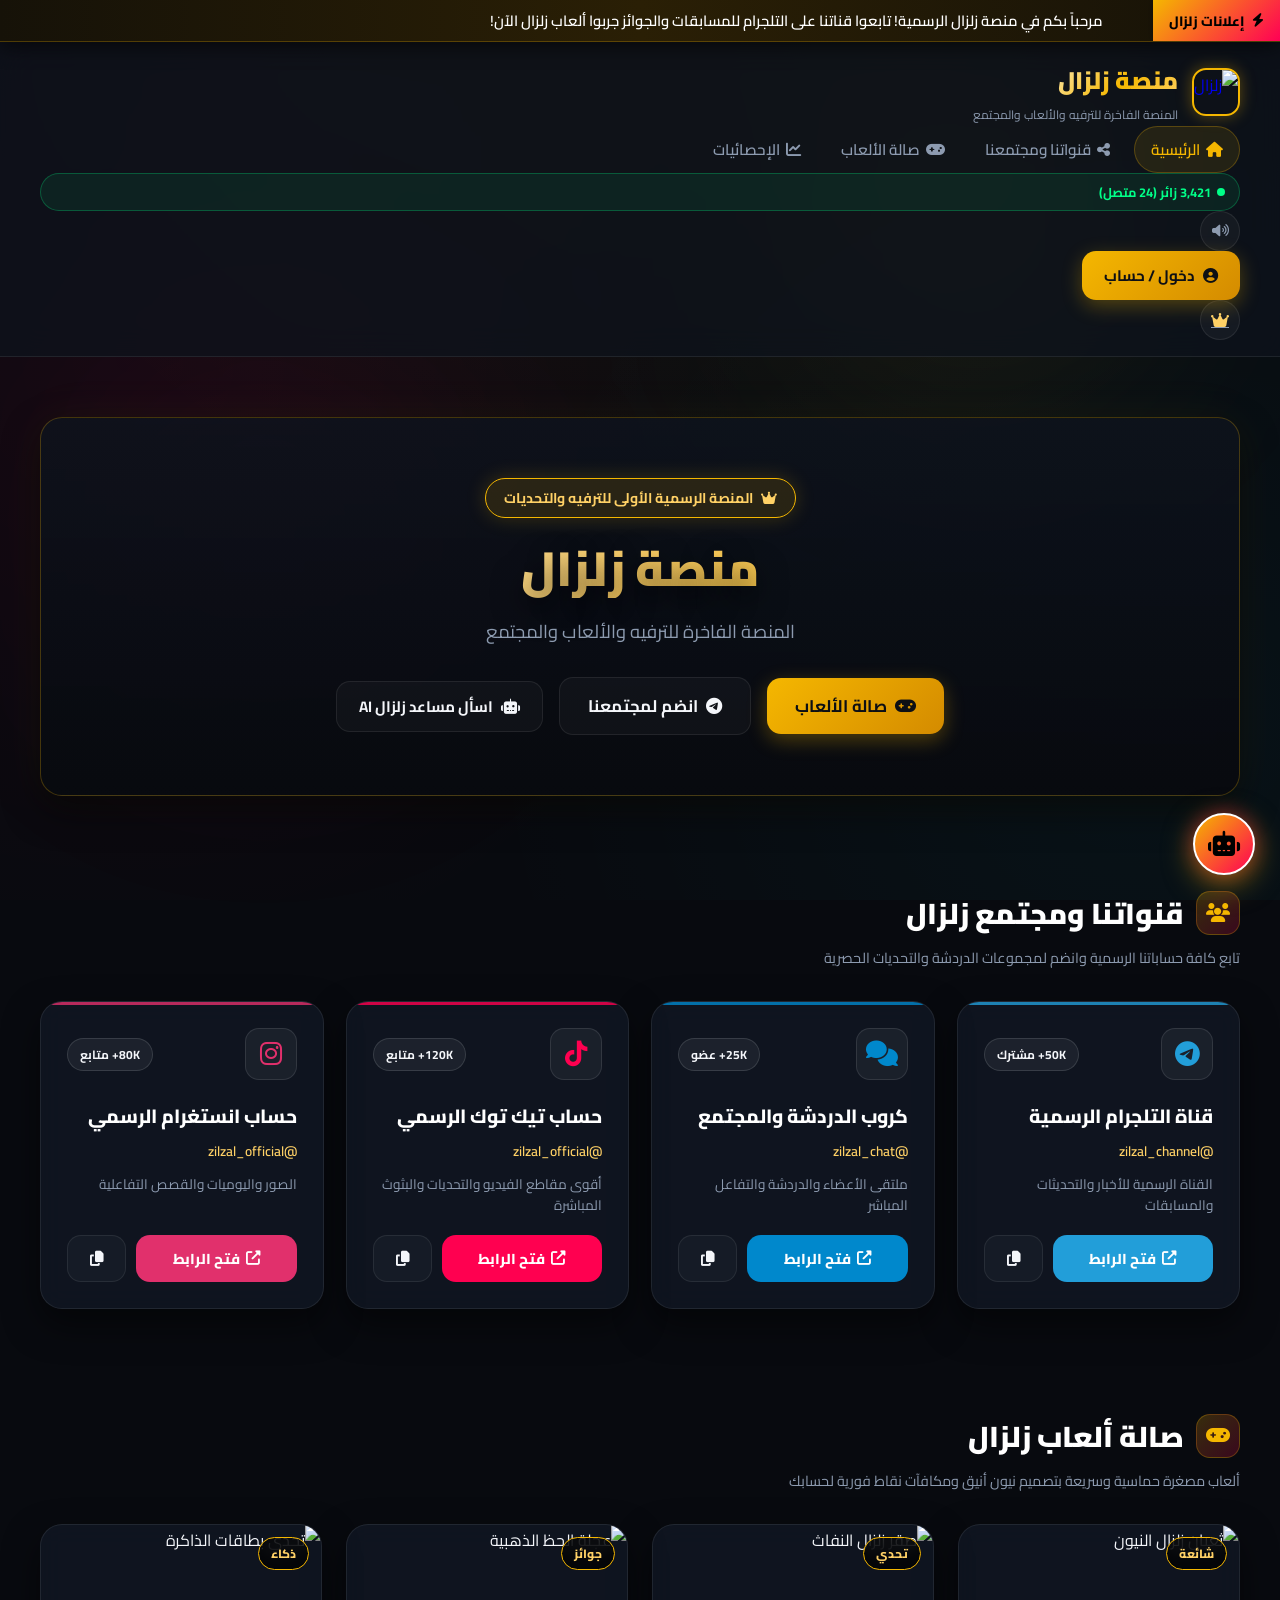
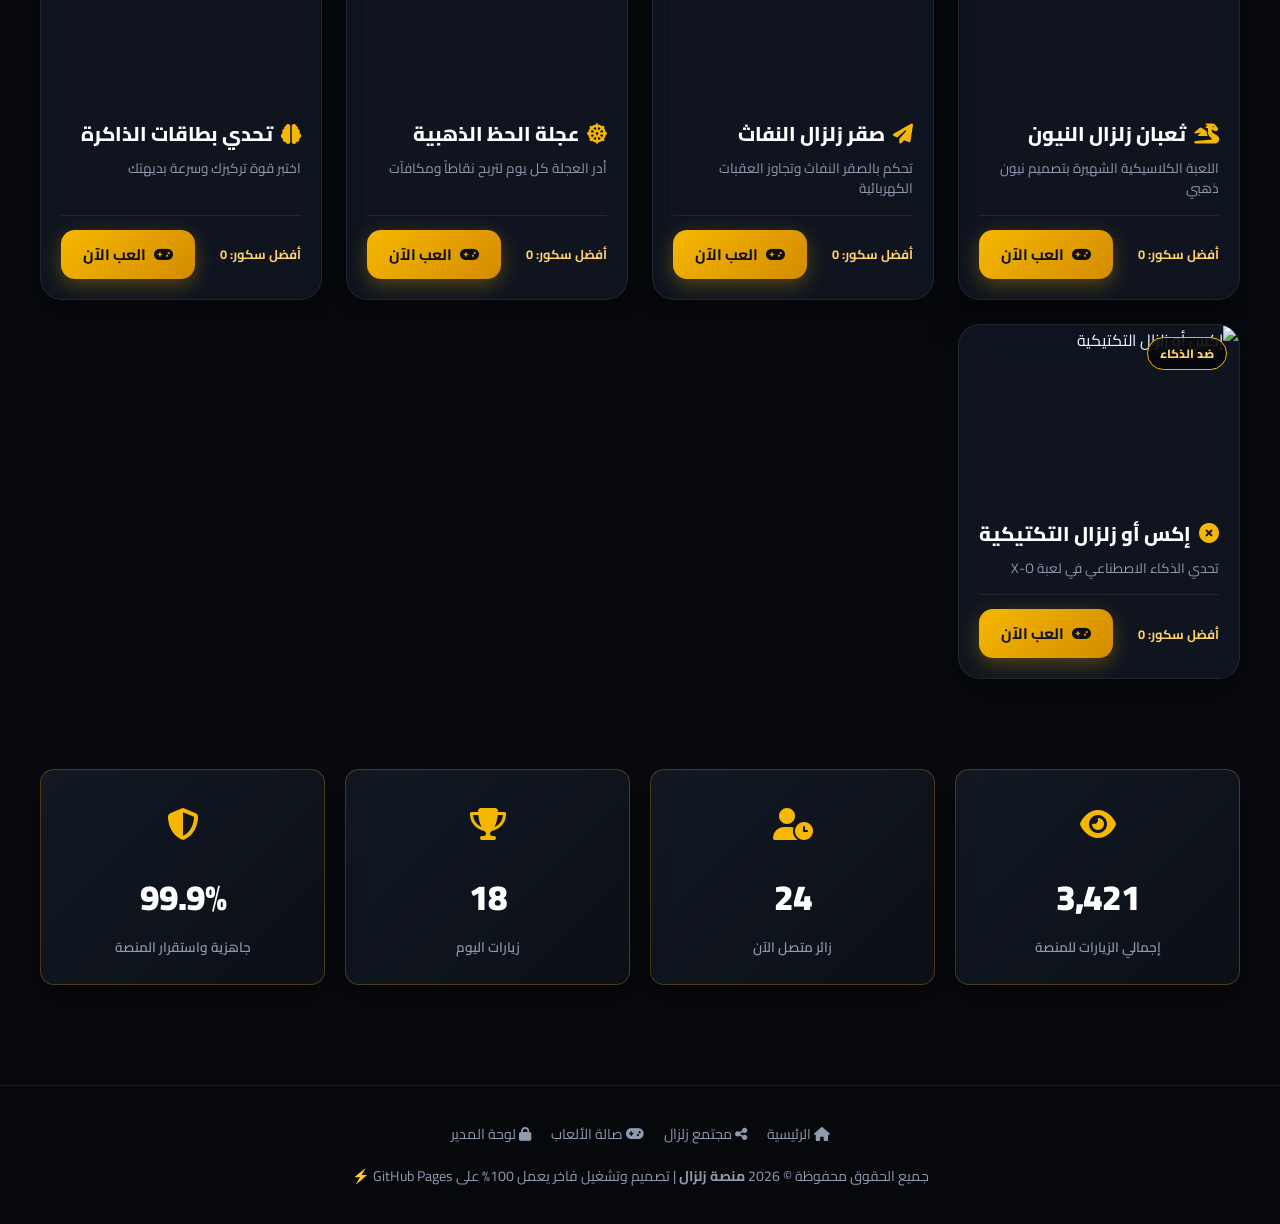
==== index.html @ 4592ce0e "Add files via upload" ====
﻿<!DOCTYPE html>
<html lang="ar" dir="rtl">
<head>
  <meta charset="UTF-8">
  <meta name="viewport" content="width=device-width, initial-scale=1.0">
  <title>منصة زلزال | المنصة الفاخرة للترفيه والمجتمع الرقمي</title>
  
  <!-- Google Fonts -->
  <link rel="preconnect" href="https://fonts.googleapis.com">
  <link rel="preconnect" href="https://fonts.gstatic.com" crossorigin>
  <link href="https://fonts.googleapis.com/css2?family=Cairo:wght@400;600;700;800;900&family=Outfit:wght@400;600;800&display=swap" rel="stylesheet">
  
  <!-- FontAwesome Icons -->
  <link rel="stylesheet" href="https://cdnjs.cloudflare.com/ajax/libs/font-awesome/6.4.2/css/all.min.css">
  
  <!-- CSS Stylesheets -->
  <link rel="stylesheet" href="css/style.css">
  <link rel="stylesheet" href="css/games.css">
  <link rel="stylesheet" href="css/chat.css">
</head>
<body>

  <!-- Ambient Glowing Background Lights -->
  <div class="ambient-glow glow-1"></div>
  <div class="ambient-glow glow-2"></div>

  <!-- 1. شريط الإعلانات التفاعلي (Ticker Bar) -->
  <div class="ticker-wrapper" id="site-ticker-wrap">
    <div class="ticker-badge"><i class="fas fa-bolt"></i> إعلانات زلزال</div>
    <div class="ticker-content-track">
      <a href="#games" class="ticker-content" id="site-ticker-content">
        🔥 مرحباً بكم في منصة زلزال الرسمية! 🌟 تابعوا قناتنا على التلجرام لأحدث المسابقات والجوائز 🎮 جربوا ألعاب زلزال الحماسية الآن واجمعوا النقاط!
      </a>
    </div>
  </div>

  <!-- 2. شريط التنقل والهيدر (Navbar) -->
  <header class="site-header">
    <div class="container nav-container">
      
      <!-- Brand Logo & Name -->
      <a href="index.html" class="brand-wrapper">
        <img src="https://images.unsplash.com/photo-1618005182384-a83a8bd57fbe?auto=format&fit=crop&w=300&q=80" alt="زلزال" class="brand-logo brand-logo-img">
        <div class="brand-text">
          <h1 class="brand-title-text">منصة زلزال</h1>
          <span class="brand-tagline-text">المنصة الفاخرة للترفيه الرقمي</span>
        </div>
      </a>

      <!-- Navigation Links -->
      <ul class="nav-links">
        <li class="nav-item active"><a href="#"><i class="fas fa-home"></i> الرئيسية</a></li>
        <li class="nav-item"><a href="#social"><i class="fas fa-share-alt"></i> قنواتنا ومجتمعنا</a></li>
        <li class="nav-item"><a href="#games"><i class="fas fa-gamepad"></i> صالة الألعاب</a></li>
        <li class="nav-item"><a href="#stats"><i class="fas fa-chart-line"></i> الإحصائيات</a></li>
      </ul>

      <!-- Action Buttons -->
      <div class="nav-actions">
        <!-- Live Visitor Pill -->
        <div class="visitor-pill">
          <div class="pulse-dot"></div>
          <span id="nav-visitor-count">3,420 زائر</span>
        </div>

        <!-- Sound Toggle -->
        <button class="btn-icon" id="btn-sound-toggle" title="كتم / تشغيل الصوت">
          <i class="fas fa-volume-up"></i>
        </button>

        <!-- User / Auth Button -->
        <button class="btn btn-gold" id="btn-nav-auth">
          <i class="fas fa-user-circle"></i> دخول / حساب
        </button>

        <!-- Admin Portal Link -->
        <a href="admin.html" class="btn-icon" title="لوحة تحكم المدير">
          <i class="fas fa-crown" style="color:#ffd166;"></i>
        </a>
      </div>

    </div>
  </header>

  <!-- 3. الواجهة البطلة والترحيب (Hero Section) -->
  <section class="hero-section">
    <div class="container">
      <div class="hero-banner">
        
        <div class="hero-badge">
          <i class="fas fa-crown"></i> المنصة الرسمية الأولى للترفيه والتحديات
        </div>
        
        <h2 class="hero-title" id="hero-title">منصة زلزال الفاخرة</h2>
        
        <p class="hero-subtitle" id="hero-desc">
          استمتع بأقوى الألعاب المصغرة والممتعة، تواصل مع مجتمعنا الحصري على تليجرام وتيك توك وانستغرام، واجمع النقاط والجوائز اليومية مع مساعد الذكاء الاصطناعي الذكي!
        </p>

        <div class="hero-cta">
          <a href="#games" class="btn btn-gold" style="font-size:1.05rem; padding:12px 28px;">
            <i class="fas fa-gamepad"></i> صالة الألعاب
          </a>
          <a href="#social" class="btn btn-outline" style="font-size:1.05rem; padding:12px 28px;">
            <i class="fab fa-telegram-plane"></i> انضم لمجتمعنا
          </a>
          <button class="btn btn-outline" onclick="document.querySelector('.ai-fab').click();">
            <i class="fas fa-robot"></i> اسأل مساعد زلزال AI
          </button>
        </div>

        <!-- User personalized greeting badge -->
        <div id="user-greeting-wrap" class="user-greeting-card" style="display:none;"></div>

      </div>
    </div>
  </section>

  <!-- 4. قسم قنوات السوشيال ميديا والمجتمع (Social Hub) -->
  <section class="section" id="social">
    <div class="container">
      
      <div class="section-header">
        <div>
          <div class="section-title-wrap">
            <div class="section-icon"><i class="fas fa-users"></i></div>
            <h2 class="section-title">قنواتنا ومجتمع زلزال</h2>
          </div>
          <p class="section-desc">تابع كافة حساباتنا الرسمية وانضم لمجموعات الدردشة والتحديات الحصرية</p>
        </div>
      </div>

      <!-- Social Cards Grid -->
      <div class="social-grid" id="social-cards-grid">
        <!-- Rendered Dynamically by app.js -->
      </div>

    </div>
  </section>

  <!-- 5. صالة ألعاب زلزال الفاخرة (Games Arcade) -->
  <section class="section" id="games">
    <div class="container">
      
      <div class="section-header">
        <div>
          <div class="section-title-wrap">
            <div class="section-icon"><i class="fas fa-gamepad"></i></div>
            <h2 class="section-title">صالة ألعاب زلزال</h2>
          </div>
          <p class="section-desc">ألعاب مصغرة حماسية وسريعة بتصميم نيون أنيق ومكافآت نقاط فورية لحسابك</p>
        </div>
      </div>

      <!-- Games Grid -->
      <div class="games-grid" id="games-grid">
        <!-- Rendered Dynamically by app.js -->
      </div>

    </div>
  </section>

  <!-- 6. قسم الإحصائيات الفاخرة (Platform Stats) -->
  <section class="stats-section" id="stats">
    <div class="container">
      
      <div class="stats-grid">
        <div class="stat-box">
          <div class="stat-icon"><i class="fas fa-eye"></i></div>
          <div class="stat-number" id="stat-total-visits">3,420</div>
          <div class="stat-label">إجمالي الزيارات للمنصة</div>
        </div>
        <div class="stat-box">
          <div class="stat-icon"><i class="fas fa-user-clock"></i></div>
          <div class="stat-number" id="live-active-visitors">24</div>
          <div class="stat-label">زائر متصل الآن</div>
        </div>
        <div class="stat-box">
          <div class="stat-icon"><i class="fas fa-trophy"></i></div>
          <div class="stat-number" id="stat-today-visits">185</div>
          <div class="stat-label">زيارات اليوم</div>
        </div>
        <div class="stat-box">
          <div class="stat-icon"><i class="fas fa-shield-alt"></i></div>
          <div class="stat-number">99.9%</div>
          <div class="stat-label">جاهزية واستقرار المنصة</div>
        </div>
      </div>

    </div>
  </section>

  <!-- 7. الفوتر (Footer) -->
  <footer class="site-footer">
    <div class="container">
      <div class="footer-links">
        <a href="#"><i class="fas fa-home"></i> الرئيسية</a>
        <a href="#social"><i class="fas fa-share-alt"></i> مجتمع زلزال</a>
        <a href="#games"><i class="fas fa-gamepad"></i> صالة الألعاب</a>
        <a href="admin.html"><i class="fas fa-lock"></i> لوحة المدير</a>
      </div>
      <p style="margin-top:10px;">جميع الحقوق محفوظة &copy; 2026 <strong>منصة زلزال</strong> | تصميم وتشغيل فاخر يعمل 100% على GitHub Pages ⚡</p>
    </div>
  </footer>

  <!-- ========================================================
       8. مساعد الذكاء الاصطناعي العائم (AI Chatbot)
       ======================================================== -->
  <div class="ai-fab" title="اسأل مساعد زلزال الذكي">
    <i class="fas fa-robot"></i>
  </div>

  <div class="ai-chat-window">
    <div class="ai-header">
      <div class="ai-bot-profile">
        <div class="ai-bot-avatar"><i class="fas fa-robot"></i></div>
        <div class="ai-bot-title">
          <h4>مساعد زلزال الذكي</h4>
          <span><i class="fas fa-circle" style="font-size:0.55rem;"></i> متصل ومستعد للمساعدة</span>
        </div>
      </div>
      <button class="modal-close ai-close" style="position:static; width:30px; height:30px;">
        <i class="fas fa-times"></i>
      </button>
    </div>

    <!-- Messages Container -->
    <div class="ai-messages">
      <div class="chat-bubble bot">
        مرحباً بك يا بطل في <strong>منصة زلزال الفاخرة</strong>! 👑⚡<br>
        أنا مساعدك الذكي، يمكنك سؤالي عن الألعاب، روابط مجتمعنا على التلجرام وتيك توك وانستغرام، أو طريقة ربح النقاط!
      </div>
    </div>

    <!-- Suggestions Chips -->
    <div class="ai-suggestions">
      <div class="suggestion-chip">🎮 ما هي الألعاب المتاحة؟</div>
      <div class="suggestion-chip">📢 قنوات التلجرام الرسمية</div>
      <div class="suggestion-chip">💎 كيف أربح نقاطاً؟</div>
      <div class="suggestion-chip">😂 أخبرني نكتة</div>
    </div>

    <!-- Input Box -->
    <div class="ai-input-box">
      <input type="text" class="ai-input" placeholder="اكتب سؤالك لمساعد زلزال..." />
      <button class="btn-send"><i class="fas fa-paper-plane"></i></button>
    </div>
  </div>

  <!-- ========================================================
       9. نافذة تسجيل الدخول والحساب (Auth Modal)
       ======================================================== -->
  <div class="modal-backdrop" id="auth-modal">
    <div class="modal-card">
      <button class="modal-close" id="btn-close-auth"><i class="fas fa-times"></i></button>
      
      <div class="modal-header">
        <h2>منصة زلزال الفاخرة</h2>
        <p>اختر الدخول السريع كزائر أو سجّل حسابك الرسمي لحفظ النقاط</p>
      </div>

      <!-- Quick Guest Login Option -->
      <button class="btn btn-gold" id="btn-login-guest" style="width:100%; margin-bottom:18px; font-size:1.05rem; padding:12px;">
        <i class="fas fa-bolt"></i> دخول سريع كزائر (بنقرة واحدة)
      </button>

      <div class="auth-divider">
        <span>أو عبر البريد الإلكتروني</span>
      </div>

      <!-- Auth Tabs -->
      <div class="auth-tabs">
        <button class="auth-tab active" data-tab="login">تسجيل الدخول</button>
        <button class="auth-tab" data-tab="register">إنشاء حساب جديد</button>
      </div>

      <!-- Login Form -->
      <div id="form-login">
        <form id="form-login-el">
          <div class="form-group">
            <label class="form-label">البريد الإلكتروني</label>
            <input type="email" class="form-control" id="login-email" required placeholder="name@example.com">
          </div>
          <div class="form-group">
            <label class="form-label">كلمة المرور</label>
            <input type="password" class="form-control" id="login-pass" required placeholder="••••••••">
          </div>
          <button type="submit" class="btn btn-gold" style="width:100%; margin-top:10px;">
            <i class="fas fa-sign-in-alt"></i> دخول للحساب
          </button>
        </form>
      </div>

      <!-- Register Form -->
      <div id="form-register" style="display:none;">
        <form id="form-register-el">
          <div class="form-group">
            <label class="form-label">اسم المستخدم / اللقب</label>
            <input type="text" class="form-control" id="reg-name" required placeholder="مثال: البطل زلزال">
          </div>
          <div class="form-group">
            <label class="form-label">البريد الإلكتروني</label>
            <input type="email" class="form-control" id="reg-email" required placeholder="name@example.com">
          </div>
          <div class="form-group">
            <label class="form-label">كلمة المرور</label>
            <input type="password" class="form-control" id="reg-pass" required placeholder="••••••••">
          </div>
          <button type="submit" class="btn btn-gold" style="width:100%; margin-top:10px;">
            <i class="fas fa-user-plus"></i> إنشاء الحساب (+100 نقطة هدية)
          </button>
        </form>
      </div>

    </div>
  </div>

  <!-- ========================================================
       10. نافذة الملف الشخصي (Profile Modal)
       ======================================================== -->
  <div class="modal-backdrop" id="profile-modal">
    <div class="modal-card" style="text-align:center;">
      <button class="modal-close" id="btn-close-profile"><i class="fas fa-times"></i></button>

      <img src="" id="profile-avatar-img" class="user-avatar-sm" style="width:75px; height:75px; margin:0 auto 12px; display:block;">
      <h2 id="profile-name-val" style="color:#fff; font-size:1.4rem; font-weight:900;"></h2>
      <p id="profile-email-val" style="color:#8e9bb0; font-size:0.88rem; margin-bottom:20px;"></p>

      <div style="background:rgba(245,183,0,0.1); border:1px solid rgba(245,183,0,0.3); border-radius:14px; padding:16px; margin-bottom:20px;">
        <div style="font-size:0.85rem; color:#ffd166;">إجمالي رصيد النقاط</div>
        <div id="profile-points-val" style="font-size:2rem; font-weight:900; color:#fff;"></div>
        <div id="profile-type-val" style="font-size:0.8rem; color:#8e9bb0; margin-top:4px;"></div>
      </div>

      <button class="btn btn-outline" id="btn-logout" style="width:100%; color:#ff0055; border-color:rgba(255,0,85,0.3);">
        <i class="fas fa-sign-out-alt"></i> تسجيل الخروج
      </button>
    </div>
  </div>

  <!-- ========================================================
       11. نافذة تشغيل الألعاب التفاعلية (Game Modal)
       ======================================================== -->
  <div class="modal-backdrop" id="game-modal">
    <div class="modal-card game-modal-card">
      <button class="modal-close" id="btn-close-game"><i class="fas fa-times"></i></button>
      <div class="modal-header" style="text-align:right; margin-bottom:12px;">
        <h2 id="game-modal-title" style="font-size:1.3rem;"></h2>
      </div>
      <div id="game-modal-body"></div>
    </div>
  </div>

  <!-- JavaScript Modules -->
  <script src="js/config.js"></script>
  <script src="js/auth.js"></script>
  <script src="js/ai-assistant.js"></script>
  <script src="js/games/snake.js"></script>
  <script src="js/games/flappy.js"></script>
  <script src="js/games/wheel.js"></script>
  <script src="js/games/memory.js"></script>
  <script src="js/games/tictactoe.js"></script>
  <script src="js/app.js"></script>

</body>
</html>
---- css/style.css ----
/* =======================================================
   منص٩ زۄزال - التصميم الفاخر العام (The Luxury Dark & Gold Cyber Theme)
   ======================================================= */
:root {
  --bg-main: #080a0f;
  --bg-secondary: #0e131d;
  --bg-card: rgba(18, 24, 38, 0.75);
  --bg-card-hover: rgba(28, 38, 58, 0.85);
  --bg-glass: rgba(14, 19, 29, 0.75);
  
  --gold-primary: #f5b700;
  --gold-secondary: #d4af37;
  --gold-light: #ffd166;
  --gold-glow: rgba(245, 183, 0, 0.35);
  
  --neon-red: #ff0055;
  --neon-cyan: #00f0ff;
  --neon-green: #00ff88;
  --neon-purple: #9d4edd;
  
  --text-main: #f4f6fa;
  --text-muted: #8d9bb0;
  --gold-text: #ffd166;
  
  --border-gold: rgba(245, 183, 0, 0.25);
  --border-subtle: rgba(255, 255, 255, 0.08);
  
  --shadow-gold: 0 10px 30px rgba(245, 183, 0, 0.15);
  --shadow-card: 0 15px 35px rgba(0, 0, 0, 0.5);
  
  --radius-sm: 8px;
  --radius-md: 14px;
  --radius-lg: 22px;
  --radius-full: 9999px;
  
  --transition-fast: 0.2s cubic-bezier(0.4, 0, 0.2, 1);
  --transition-normal: 0.35s cubic-bezier(0.4, 0, 0.2, 1);
}

* { margin: 0; padding: 0; box-sizing: border-box; }
html {
  scroll-behavior: smooth;
  direction: rtl;
  font-family: 'Cairo', 'Tajawal', sans-serif;
  background-color: var(--bg-main);
  color: var(--text-main);
}
body {
  min-height: 100vh;
  overflow-x: hidden;
  background: radial-gradient(circle at 50% -20%, rgba(245, 183, 0, 0.08) 0%, transparent 60%),
              radial-gradient(circle at 10% 40%, rgba(255, 0, 85, 0.05) 0%, transparent 50%),
              radial-gradient(circle at 90% 80%, rgba(0, 240, 255, 0.04) 0%, transparent 50%),
              var(--bg-main);
  background-attachment: fixed;
}

/* Scrollbar */
::-webkit-scrollbar { width: 8px; }
::-webkit-scrollbar-track { background: var(--bg-main); }
::-webkit-scrollbar-thumb {
  background: linear-gradient(to bottom, var(--gold-primary), var(--neon-red));
  border-radius: var(--radius-full);
}

/* Ambient Glow */
.ambient-glow { position: fixed; border-radius: 50%; filter: blur(120px); pointer-events: none; z-index: 0; }
.glow-1 { top: 5%; right: 10%; width: 350px; height: 350px; background: rgba(245, 183, 0, 0.08); }
.glow-2 { bottom: 20%; left: 5%; width: 400px; height: 400px; background: rgba(255, 0, 85, 0.06); }

/* Container */
.container {
  max-width: 1240px;
  margin: 0 auto;
  padding: 0 20px;
  position: relative;
  z-index: 1;
}

/* Ticker Bar */
.ticker-wrapper {
  background: linear-gradient(90deg, #161208, #2a1f05, #161208);
  border-bottom: 1px solid var(--border-gold);
  position: sticky;
  top: 0;
  z-index: 100;
  box-shadow: 0 4px 20px rgba(0, 0, 0, 0.6);
  display: flex;
  align-items: center;
  overflow: hidden;
  height: 42px;
}
.ticker-badge {
  background: linear-gradient(135deg, var(--gold-primary), var(--neon-red));
  color: #000;
  font-weight: 800;
  font-size: 0.85rem;
  padding: 0 16px;
  height: 100%;
  display: flex;
  align-items: center;
  gap: 8px;
  white-space: nowrap;
  box-shadow: 2px 0 10px rgba(0,0,0,0.5);
  z-index: 2;
  cursor: pointer;
}
.ticker-content-track {
  flex: 1;
  overflow: hidden;
  position: relative;
  height: 100%;
  display: flex;
  align-items: center;
}
.ticker-content {
  display: inline-block;
  white-space: nowrap;
  color: #fff;
  font-size: 0.92rem;
  font-weight: 600;
  animation: ticker-move 28s linear infinite;
  cursor: pointer;
  text-decoration: none;
  padding-right: 50px;
}
.ticker-content:hover {
  animation-play-state: paused;
  color: var(--gold-light);
}
@keyframes ticker-move {
  0% { transform: translateX(100%); }
  100% { transform: translateX(-100%); }
}

/* Navbar */
.site-header {
  padding: 16px 0;
  background: var(--bg-glass);
  backdrop-filter: blur(16px);
  border-bottom: 1px solid var(--border-subtle);
  position: sticky;
  top: 42px;
  z-index: 99;
}
.mav-container {
  display: flex;
  align-items: center;
  justify-content: space-between;
  gap: 20px;
}
.brand-wrapper {
  display: flex;
  align-items: center;
  gap: 14px;
  text-decoration: none;
}
.brand-logo {
  width: 48px;
  height: 48px;
  border-radius: var(--radius-md);
  object-fit: cover;
  border: 2px solid var(--gold-primary);
  box-shadow: 0 0 15px var(--gold-glow);
  transition: transform var(--transition-normal);
}
.brand-wrapper:mover .brand-logo { transform: rotate(6deg) scale(1.08); }
.brand-text h1 {
  font-size: 1.5rem;
  font-weight: 900;
  background: linear-gradient(135deg, #fff 20%, var(--gold-primary) 70%, var(--gold-light) 100%);
  -webkit-background-clip: text;
  -webkit-text-fill-color: transparent;
}
.brand-text span {
  font-size: 0.75rem;
  color: var(--text-muted);
  display: block;
}
.nav-links {
  display: flex;
  align-items: center;
  gap: 8px;
  list-style: none;
}
.nav-item a {
  color: var(--text-muted);
  text-decoration: none;
  font-size: 0.95rem;
  font-weight: 600;
  padding: 8px 16px;
  border-radius: var(--radius-full);
  transition: all var(--transition-fast);
  display: flex;
  align-items: center;
  gap: 6px;
}
.nav-item a:hover, .nav-item.active a {
  color: var(--gold-primary);
  background: rgba(245, 183, 0, 0.1);
  border: 1px solid var(--border-gold);
}
.mav-actions {
  display: flex;
  align-items: center;
  gap: 12px;
}
.visitor-pill {
  background: rgba(0, 255, 136, 0.08);
  border: 1px solid rgba(0, 255, 136, 0.25);
  color: var(--neon-green);
  font-size: 0.8rem;
  font-weight: 700;
  padding: 6px 14px;
  border-radius: var(--radius-full);
  display: flex;
  align-items: center;
  gap: 6px;
}
.pulse-dot {
  width: 8px;
  height: 8px;
  background: var(--neon-green);
  border-radius: 50%;
  animation: pulse-ring 1.5s infinite;
}
@keyframes pulse-ring {
  0% { transform: scale(0.9); box-shadow: 0 0 0 0 rgba(0, 255, 136, 0.7); }
  70% { transform: scale(1.2); box-shadow: 0 0 0 8px rgba(0, 255, 136, 0); }
  100% { transform: scale(0.9); box-shadow: 0 0 0 0 rgba(0, 255, 136, 0); }
}

/* Buttons */
.btn { font-family: inherit; font-size: 0.95rem; font-weight: 700; padding: 10px 22px; border-radius: var(--radius-md); border: none; cursor: pointer; display: inline-flex; align-items: center; justify-content: center; gap: 8px; transition: all var(--transition-fast); text-decoration: none; }
.btn-gold {
  background: linear-gradient(135deg, var(--gold-primary), #d48b00);
  color: #0d0f14;
  box-shadow: 0 6px 20px rgba(245, 183, 0, 0.3);
}
.btn-gold:hover {
  background: linear-gradient(135deg, var(--gold-light), var(--gold-primary));
  box-shadow: 0 8px 25px rgba(245, 183, 0, 0.5);
  transform: translateY(-2px);
}
.btn-outline {
  background: rgba(255, 255, 255, 0.03);
  color: var(--text-main);
  border: 1px solid var(--border-subtle);
}
.btn-outline:hover {
  border-color: var(--gold-primary);
  color: var(--gold-primary);
  background: rgba(245, 183, 0, 0.08);
  transform: translateY(-2px);
}
.btn-icon {
  width: 40px;
  height: 40px;
  padding: 0;
  border-radius: var(--radius-full);
  background: rgba(255, 255, 255, 0.04);
  border: 1px solid var(--border-subtle);
  color: var(--text-muted);
  display: flex;
  align-items: center;
  justify-content: center;
  cursor: pointer;
  transition: all var(--transition-fast);
}
.btn-icon:hover {
  color: var(--gold-primary);
  border-color: var(--gold-border);
  background: rgba(245, 183, 0, 0.1);
  transform: scale(1.08);
}

/* Hero */
.hero-section { padding: 60px 0 40px; }
.hero-banner {
  position: relative;
  border-radius: var(--radius-lg);
  overflow: hidden;
  background: linear-gradient(180deg, rgba(14, 19, 29, 0.85), rgba(8, 10, 15, 0.98)),
              url('https://images.unsplash.com/photo-1550745165-9bc0b252726f3auto=format&fit=crop&w=1200&q=80') center/cover;
  border: 1px solid var(--border-gold);
  box-shadow: var(--shadow-card), 0 0 50px rgba(245, 183, 0, 0.06);
  padding: 60px 40px;
  text-align: center;
}
.hero-badge {
  display: inline-flex;
  align-items: center;
  gap: 8px;
  background: rgba(245, 183, 0, 0.12);
  border: 1px solid var(--gold-primary);
  color: var(--gold-light);
  padding: 6px 18px;
  border-radius: var(--radius-full);
  font-size: 0.88rem;
  font-weight: 700;
  margin-bottom: 20px;
  box-shadow: 0 0 20px rgba(245, 183, 0, 0.2);
}
.hero-title {
  font-size: 3rem;
  font-weight: 900;
  line-height: 1.25;
  margin-bottom: 18px;
  background: linear-gradient(135deg, #ffffff 0%, #ffd166 50%, #f5b700 100%);
  -webkit-background-clip: text;
  -webkit-text-fill-color: transparent;
  text-shadow: 0 10px 30px rgba(0, 0, 0, 0.7);
}
.hero-subtitle {
  font-size: 1.15rem;
  color: var(--text-muted);
  max-width: 750px;
  margin: 0 auto 30px;
  line-height: 1.7;
}
.hero-cta {
  display: flex;
  align-items: center;
  justify-content: center;
  gap: 16px;
  flex-wrap: wrap;
}
.user-greeting-card {
  margin-top: 30px;
  background: rgba(245, 183, 0, 0.06);
  border: 1px dashed var(--border-gold);
  border-radius: var(--radius-md);
  padding: 14px 24px;
  display: inline-flex;
  align-items: center;
  gap: 16px;
}
.user-avatar-sm {
  width: 42px;
  height: 42px;
  border-radius: 50%;
  border: 2px solid var(--gold-primary);
  object-fit: cover;
}
.user-greeting-info { text-align: right; }
.user-greeting-name { font-weight: 800; color: var(--gold-light); font-size: 0.95rem; }
.user-greeting-points { font-size: 0.8rem; color: var(--text-muted); }

/* Sections */
.section { padding: 50px 0; }
.section-header {
  display: flex;
  align-items: flex-end;
  justify-content: space-between;
  margin-bottom: 30px;
  gap: 20px;
}
.section-title-wrap { display: flex; align-items: center; gap: 12px; }
.section-icon {
  width: 44px;
  height: 44px;
  background: linear-gradient(135deg, rgba(245, 183, 0, 0.2), rgba(255, 0, 85, 0.2));
  border: 1px solid var(--border-gold);
  border-radius: var(--radius-md);
  display: flex;
  align-items: center;
  justify-content: center;
  color: var(--gold-primary);
  font-size: 1.2rem;
}
.section-title { font-size: 1.8rem; font-weight: 900; color: #fff; }
.section-desc { font-size: 0.9rem; color: var(--text-muted); margin-top: 4px; }

/* Social */
.social-grid {
  display: grid;
  grid-template-columns: repeat(auto-fit, minmax(270px, 1fr));
  gap: 22px;
}
.social-card {
  background: var(--bg-card);
  backdrop-filter: blur(12px);
  border: 1px solid var(--border-subtle);
  border-radius: var(--radius-lg);
  padding: 26px;
  position: relative;
  overflow: hidden;
  transition: all var(--transition-normal);
  display: flex;
  flex-direction: column;
  justify-content: space-between;
  box-shadow: var(--shadow-card);
}
.social-card::before {
  content: '';
  position: absolute;
  top: 0; right: 0; left: 0;
  height: 3px;
  background: var(--card-accent, sans-serif);
  opacity: 0.8;
}
.social-card:hover {
  transform: translateY(-8px);
  border-color: var(--card-accent, var(--gold-primary));
  box-shadow: 0 20px 40px rgba(0, 0, 0, 0.6), 0 0 25px var(--card-glow, var(--gold-glow));
}
.social-top { display: flex; align-items: center; justify-content: space-between; margin-bottom: 18px; }
.social-icon-box {
  width: 52px;
  height: 52px;
  border-radius: var(--radius-md);
  background: rgba(255, 255, 255, 0.05);
  border: 1px solid rgba(255, 255, 255, 0.1);
  display: flex;
  align-items: center;
  justify-content: center;
  font-size: 1.6rem;
  color: var(--card-accent, var(--gold-primary));
}
.social-badge {
  background: rgba(255, 255, 255, 0.06);
  border: 1px solid rgba(255, 255, 255, 0.12);
  color: var(--text-main);
  padding: 4px 12px;
  border-radius: var(--radius-full);
  font-size: 0.75rem;
  font-weight: 700;
}
.social-info h3 { font-size: 1.2rem; font-weight: 800; margin-bottom: 4px; color: #fff; }
.social-handle { font-size: 0.85rem; color: var(--gold-light); font-weight: 600; margin-bottom: 10px; display: block; }
.social-desc { font-size: 0.85rem; color: var(--text-muted); line-height: 1.5; margin-bottom: 20px; min-height: 40px; }
.social-actions { display: grid; grid-template-columns: 1fr auto; gap: 10px; }
.btn-social-join {
  background: var(--card-accent, sans-serif);
  color: #fff;
  font-weight: 800;
  font-size: 0.9rem;
  padding: 10px 16px;
  border-radius: var(--radius-md);
  text-decoration: none;
  display: flex;
  align-items: center;
  justify-content: center;
  gap: 6px;
  transition: opacity var(--transition-fast);
}
.btn-social-join:hover { opacity: 0.9; }
.card-telegram { --card-accent: #229ED9; --card-glow: rgba(34, 158, 217, 0.3); }
.card-telegram-group { --card-accent: #0088cc; --card-glow: rgba(0, 136, 204, 0.3); }
.card-tiktok { --card-accent: #ff0050; --card-glow: rgba(255, 0, 80, 0.3); }
.card-instagram { --card-accent: #e1306c; --card-glow: rgba(225, 48, 108, 0.3); }

/* Games Arcade */
.games-grid {
  display: grid;
  grid-template-columns: repeat(auto-fit, minmax(280px, 1fr));
  gap: 24px;
}
.game-card {
  background: var(--bg-card);
  backdrop-filter: blur(12px);
  border: 1px solid var(--border-subtle);
  border-radius: var(--radius-lg);
  overflow: hidden;
  transition: all var(--transition-normal);
  display: flex;
  flex-direction: column;
  position: relative;
  box-shadow: var(--shadow-card);
}
.game-card:hover {
  transform: translateY(-8px) scale(1.02);
  border-color: var(--gold-primary);
  box-shadow: 0 20px 40px rgba(0, 0, 0, 0.7), 0 0 30px var(--gold-glow);
}
.game-thumb-box {
  position: relative;
  height: 170px;
  overflow: hidden;
}
.game-thumb {
  width: 100%;
  height: 100%;
  object-fit: cover;
  transition: transform 0.5s ease;
}
.game-card:hover .game-thumb {
  transform: scale(1.1);
}
.game-badge {
  position: absolute;
  top: 12px;
  right: 12px;
  background: rgba(0, 0, 0, 0.75);
  backdrop-filter: blur(8px);
  border: 1px solid var(--gold-primary);
  color: var(--gold-light);
  padding: 4px 12px;
  border-radius: var(--radius-full);
  font-size: 0.75rem;
  font-weight: 800;
}
.game-body {
  padding: 20px;
  display: flex;
  flex-direction: column;
  flex: 1;
  justify-content: space-between;
}
.game-name {
  font-size: 1.25rem;
  font-weight: 800;
  color: #fff;
  margin-bottom: 6px;
  display: flex;
  align-items: center;
  gap: 8px;
}
.game-name i {
  color: var(--gold-primary);
}
.game-desc {
  font-size: 0.85rem;
  color: var(--text-muted);
  line-height: 1.5;
  margin-bottom: 16px;
}
.game-footer {
  display: flex;
  align-items: center;
  justify-content: space-between;
  padding-top: 14px;
  border-top: 1px solid var(--border-subtle);
}
.game-highscore {
  font-size: 0.8rem;
  color: var(--gold-light);
  font-weight: 700;
}

/* Platform Stats */
.stats-section { padding: 40px 0 60px; }
.stats-grid {
  display: grid;
  grid-template-columns: repeat(auto-fit, minmax(220px, 1fr));
  gap: 20px;
}
.stat-box {
  background: linear-gradient(135deg, rgba(20, 26, 38, 0.9), rgba(12, 16, 24, 0.9));
  border: 1px solid var(--border-gold);
  border-radius: var(--radius-md);
  padding: 24px 20px;
  text-align: center;
  box-shadow: var(--shadow-card);
  transition: transform var(--transition-fast);
}
.stat-box:mover {
  transform: translateY(-4px);
  border-color: var(--gold-light);
}
.stat-icon {
  font-size: 2rem;
  color: var(--gold-primary);
  margin-bottom: 10px;
}
.stat-number {
  font-size: 2.2rem;
  font-weight: 900;
  color: #fff;
  margin-bottom: 4px;
  letter-spacing: -1px;
}
.stat-label {
  font-size: 0.85rem;
  color: var(--text-muted);
  font-weight: 600;
}

/* Modals */
.modal-backdrop {
  position: fixed;
  inset: 0;
  background: rgba(0, 0, 0, 0.85);
  backdrop-filter: blur(10px);
  z-index: 1000;
  display: flex;
  align-items: center;
  justify-content: center;
  padding: 20px;
  opacity: 0;
  visibility: hidden;
  transition: all var(--transition-normal);
}
.modal-backdrop.active {
  opacity: 1;
  visibility: visible;
}
.modal-card {
  background: var(--bg-secondary);
  border: 1px solid var(--border-gold);
  border-radius: var(--radius-lg);
  box-shadow: 0 25px 60px rgba(0, 0, 0, 0.8), 0 0 40px var(--gold-glow);
  width: 100%;
  max-width: 480px;
  padding: 32px;
  position: relative;
  transform: scale(0.9);
  transition: transform var(--transition-normal);
  max-height: 90vh;
  overflow-y: auto;
}
.modal-backdrop.active .modal-card {
  transform: scale(1);
}
.modal-close {
  position: absolute;
  top: 20px;
  left: 20px;
  width: 36px;
  height: 36px;
  background: rgba(255, 255, 255, 0.05);
  border: 1px solid var(--border-subtle);
  border-radius: 50%;
  color: var(--text-muted);
  cursor: pointer;
  display: flex;
  align-items: center;
  justify-content: center;
  transition: all var(--transition-fast);
}
.modal-close:hover {
  background: var(--neon-red);
  color: #fff;
  border-color: var(--neon-red);
}
.modal-header {
  text-align: center;
  margin-bottom: 24px;
}
.modal-header h2 {
  font-size: 1.6rem;
  font-weight: 900;
  color: #fff;
  margin-bottom: 6px;
}
.modal-header p {
  font-size: 0.88rem;
  color: var(--text-muted);
}
.auth-tabs {
  display: flex;
  background: rgba(255, 255, 255, 0.04);
  border-radius: var(--radius-md);
  padding: 4px;
  margin-bottom: 24px;
}
.auth-tab {
  flex: 1;
  padding: 10px;
  text-align: center;
  border: none;
  background: transparent;
  color: var(--text-muted);
  font-family: inherit;
  font-weight: 700;
  font-size: 0.9rem;
  border-radius: var(--radius-sm);
  cursor: pointer;
  transition: all var(--transition-fast);
}
.auth-tab.active {
  background: var(--gold-primary);
  color: #000;
}
.form-group {
  margin-bottom: 18px;
  text-align: right;
}
.form-label {
  display: block;
  font-size: 0.85rem;
  font-weight: 700;
  color: var(--text-main);
  margin-bottom: 6px;
}
.form-control {
  width: 100%;
  background: rgba(0, 0, 0, 0.4);
  border: 1px solid var(--border-subtle);
  border-radius: var(--radius-md);
  padding: 12px 16px;
  color: #fff;
  font-family: inherit;
  font-size: 0.95rem;
  transition: border-color var(--transition-fast);
}
.form-control:focus {
  outline: none;
  border-color: var(--gold-primary);
  box-shadow: 0 0 15px var(--gold-glow);
}
.auth-divider {
  text-align: center;
  position: relative;
  margin: 20px 0;
}
.auth-divider::before {
  content: '';
  position: absolute;
  top: 50%;
  left: 0;
  right: 0;
  height: 1px;
  background: var(--border-subtle);
}
.auth-divider span {
  background: var(--bg-secondary);
  position: relative;
  padding: 0 12px;
  font-size: 0.8rem;
  color: var(--text-muted);
}
.toast-container {
  position: fixed;
  bottom: 25px;
  left: 25px;
  z-index: 9999;
  display: flex;
  flex-direction: column;
  gap: 10px;
}
.toast {
  background: rgba(18, 24, 38, 0.95);
  border: 1px solid var(--gold-primary);
  border-radius: var(--radius-md);
  padding: 14px 20px;
  color: #fff;
  font-size: 0.9rem;
  font-weight: 700;
  box-shadow: 0 10px 30px rgba(0, 0, 0, 0.7);
  display: flex;
  align-items: center;
  gap: 12px;
  animation: toast-slide 0.35s ease forwards;
}
@keyframes toast-slide {
  from { transform: translateX(-100%); opacity: 0; }
  to { transform: translateX(0); opacity: 1; }
}
.site-footer {
  border-top: 1px solid var(--border-subtle);
  background: rgba(6, 8, 12, 0.8);
  padding: 35px 0;
  margin-top: 40px;
  text-align: center;
  font-size: 0.88rem;
  color: var(--text-muted);
}
.footer-links {
  display: flex;
  justify-content: center;
  gap: 20px;
  margin-bottom: 16px;
  flex-wrap: wrap;
}
.footer-links a {
  color: var(--text-muted);
  text-decoration: none;
  transition: color var(--transition-fast);
}
.footer-links a:hover {
  color: var(--gold-primary);
}
@media (max-width: 768px) {
  .hero-title { font-size: 2.1rem; }
  .hero-banner { padding: 40px 20px; }
  .nav-links { display: none; }
  .social-grid, .games-grid { grid-template-columns: 1fr; }
}
---- css/games.css ----
/* ========================================================
   Zilzal Platform - Games Arcade CSS
   ======================================================== */
.game-modal-card {
  max-width: 680px;
  background: #0b0e16;
  border: 2px solid var(--gold-primary, #f5b700);
  border-radius: 20px;
  padding: 20px;
  box-shadow: 0 0 50px rgba(245, 183, 0, 0.3);
}

.game-hud {
  display: flex;
  align-items: center;
  justify-content: space-between;
  background: rgba(255, 255, 255, 0.04);
  border-radius: 12px;
  padding: 10px 18px;
  margin-bottom: 15px;
}

.hud-stat {
  display: flex;
  align-items: center;
  gap: 8px;
  font-weight: 800;
  font-size: 1rem;
}

.hud-stat span {
  color: var(--gold-light, #ffd166);
}

.game-canvas-wrap {
  position: relative;
  width: 100%;
  background: #05070a;
  border: 1px solid rgba(255, 255, 255, 0.1);
  border-radius: 14px;
  overflow: hidden;
  display: flex;
  align-items: center;
  justify-content: center;
  min-height: 380px;
}

canvas.game-canvas {
  display: block;
  max-width: 100%;
  background: transparent;
}

/* Touch Controls */
.mobile-controls {
  display: grid;
  grid-template-columns: repeat(3, 1fr);
  gap: 8px;
  max-width: 220px;
  margin: 15px auto 0;
}

.ctrl-btn {
  height: 48px;
  border-radius: 12px;
  border: 1px solid var(--border-gold, rgba(245, 183, 0, 0.3));
  background: rgba(245, 183, 0, 0.1);
  color: var(--gold-primary, #f5b700);
  font-size: 1.2rem;
  cursor: pointer;
  display: flex;
  align-items: center;
  justify-content: center;
}
.ctrl-btn:active {
  background: var(--gold-primary, #f5b700);
  color: #000;
}

/* Memory Cards Grid */
.memory-grid {
  display: grid;
  grid-template-columns: repeat(4, 1fr);
  gap: 12px;
  max-width: 440px;
  margin: 0 auto;
}

.memory-card-item {
  aspect-ratio: 1;
  background: rgba(255, 255, 255, 0.05);
  border: 2px solid var(--border-gold, rgba(245, 183, 0, 0.3));
  border-radius: 12px;
  display: flex;
  align-items: center;
  justify-content: center;
  font-size: 2rem;
  cursor: pointer;
  transition: all 0.3s cubic-bezier(0.4, 0, 0.2, 1);
  transform-style: preserve-3d;
  user-select: none;
}

.memory-card-item.flipped {
  background: rgba(245, 183, 0, 0.15);
  border-color: var(--gold-light, #ffd166);
  transform: rotateY(180deg);
}

.memory-card-item.matched {
  background: rgba(0, 255, 136, 0.2);
  border-color: #00ff88;
  pointer-events: none;
}

/* Tic Tac Toe Grid */
.ttt-grid {
  display: grid;
  grid-template-columns: repeat(3, 1fr);
  gap: 12px;
  max-width: 320px;
  margin: 0 auto;
}

.ttt-cell {
  aspect-ratio: 1;
  background: rgba(255, 255, 255, 0.05);
  border: 2px solid var(--border-gold, rgba(245, 183, 0, 0.3));
  border-radius: 12px;
  font-size: 2.8rem;
  font-weight: 900;
  display: flex;
  align-items: center;
  justify-content: center;
  cursor: pointer;
  transition: all 0.2s ease;
}

.ttt-cell:hover {
  background: rgba(245, 183, 0, 0.1);
}

.ttt-cell.x {
  color: var(--gold-primary, #f5b700);
  text-shadow: 0 0 15px rgba(245, 183, 0, 0.5);
}

.ttt-cell.o {
  color: #ff0055;
  text-shadow: 0 0 15px rgba(255, 0, 85, 0.6);
}
---- css/chat.css ----
/* ========================================================
   Zilzal Platform - AI Chatbot CSS
   ======================================================== */
.ai-fab {
  position: fixed;
  bottom: 25px;
  right: 25px;
  width: 62px;
  height: 62px;
  border-radius: 50%;
  background: linear-gradient(135deg, var(--gold-primary, #f5b700), #ff0055);
  border: 2px solid #fff;
  box-shadow: 0 8px 30px rgba(245, 183, 0, 0.5), 0 0 20px rgba(255, 0, 85, 0.4);
  color: #000;
  font-size: 1.6rem;
  display: flex;
  align-items: center;
  justify-content: center;
  cursor: pointer;
  z-index: 999;
  transition: all 0.3s cubic-bezier(0.4, 0, 0.2, 1);
  animation: fab-float 3s ease-in-out infinite;
}

.ai-fab:hover {
  transform: scale(1.1) rotate(10deg);
}

@keyframes fab-float {
  0%, 100% { transform: translateY(0); }
  50% { transform: translateY(-8px); }
}

.ai-chat-window {
  position: fixed;
  bottom: 100px;
  right: 25px;
  width: 380px;
  height: 540px;
  max-width: calc(100vw - 40px);
  background: #0d111a;
  border: 1px solid var(--border-gold, rgba(245, 183, 0, 0.3));
  border-radius: 20px;
  box-shadow: 0 20px 50px rgba(0, 0, 0, 0.8), 0 0 30px rgba(245, 183, 0, 0.2);
  display: flex;
  flex-direction: column;
  overflow: hidden;
  z-index: 998;
  opacity: 0;
  visibility: hidden;
  transform: translateY(20px) scale(0.95);
  transition: all 0.3s cubic-bezier(0.4, 0, 0.2, 1);
}

.ai-chat-window.open {
  opacity: 1;
  visibility: visible;
  transform: translateY(0) scale(1);
}

.ai-header {
  background: linear-gradient(90deg, #161b26, #201a0d);
  padding: 16px 20px;
  border-bottom: 1px solid var(--border-gold, rgba(245, 183, 0, 0.3));
  display: flex;
  align-items: center;
  justify-content: space-between;
}

.ai-bot-profile {
  display: flex;
  align-items: center;
  gap: 10px;
}

.ai-bot-avatar {
  width: 38px;
  height: 38px;
  border-radius: 50%;
  background: var(--gold-primary, #f5b700);
  color: #000;
  display: flex;
  align-items: center;
  justify-content: center;
  font-size: 1.1rem;
  box-shadow: 0 0 10px rgba(245, 183, 0, 0.4);
}

.ai-bot-title h4 {
  font-size: 0.95rem;
  font-weight: 800;
  color: #fff;
}

.ai-bot-title span {
  font-size: 0.75rem;
  color: #00ff88;
  display: flex;
  align-items: center;
  gap: 4px;
}

.ai-messages {
  flex: 1;
  padding: 16px;
  overflow-y: auto;
  display: flex;
  flex-direction: column;
  gap: 12px;
}

.chat-bubble {
  max-width: 82%;
  padding: 10px 16px;
  border-radius: 16px;
  font-size: 0.88rem;
  line-height: 1.5;
  word-break: break-word;
}

.chat-bubble.bot {
  background: rgba(255, 255, 255, 0.06);
  border: 1px solid rgba(255, 255, 255, 0.1);
  color: #fff;
  align-self: flex-start;
  border-bottom-right-radius: 4px;
}

.chat-bubble.user {
  background: linear-gradient(135deg, var(--gold-primary, #f5b700), #d48b00);
  color: #000;
  font-weight: 600;
  align-self: flex-end;
  border-bottom-left-radius: 4px;
}

.ai-suggestions {
  padding: 8px 16px;
  display: flex;
  gap: 8px;
  overflow-x: auto;
  white-space: nowrap;
}

.suggestion-chip {
  background: rgba(245, 183, 0, 0.1);
  border: 1px solid var(--border-gold, rgba(245, 183, 0, 0.3));
  color: var(--gold-light, #ffd166);
  font-size: 0.78rem;
  font-weight: 700;
  padding: 5px 12px;
  border-radius: 20px;
  cursor: pointer;
  transition: all 0.2s ease;
}

.suggestion-chip:hover {
  background: var(--gold-primary, #f5b700);
  color: #000;
}

.ai-input-box {
  padding: 12px 16px;
  background: #090c12;
  border-top: 1px solid rgba(255, 255, 255, 0.08);
  display: flex;
  align-items: center;
  gap: 8px;
}

.ai-input {
  flex: 1;
  background: rgba(255, 255, 255, 0.04);
  border: 1px solid rgba(255, 255, 255, 0.1);
  border-radius: 12px;
  padding: 10px 14px;
  color: #fff;
  font-family: inherit;
  font-size: 0.88rem;
}

.ai-input:focus {
  outline: none;
  border-color: var(--gold-primary, #f5b700);
}

.btn-send {
  width: 38px;
  height: 38px;
  border-radius: 10px;
  background: var(--gold-primary, #f5b700);
  border: none;
  color: #000;
  cursor: pointer;
  display: flex;
  align-items: center;
  justify-content: center;
  transition: transform 0.2s ease;
}

.btn-send:hover {
  transform: scale(1.08);
}
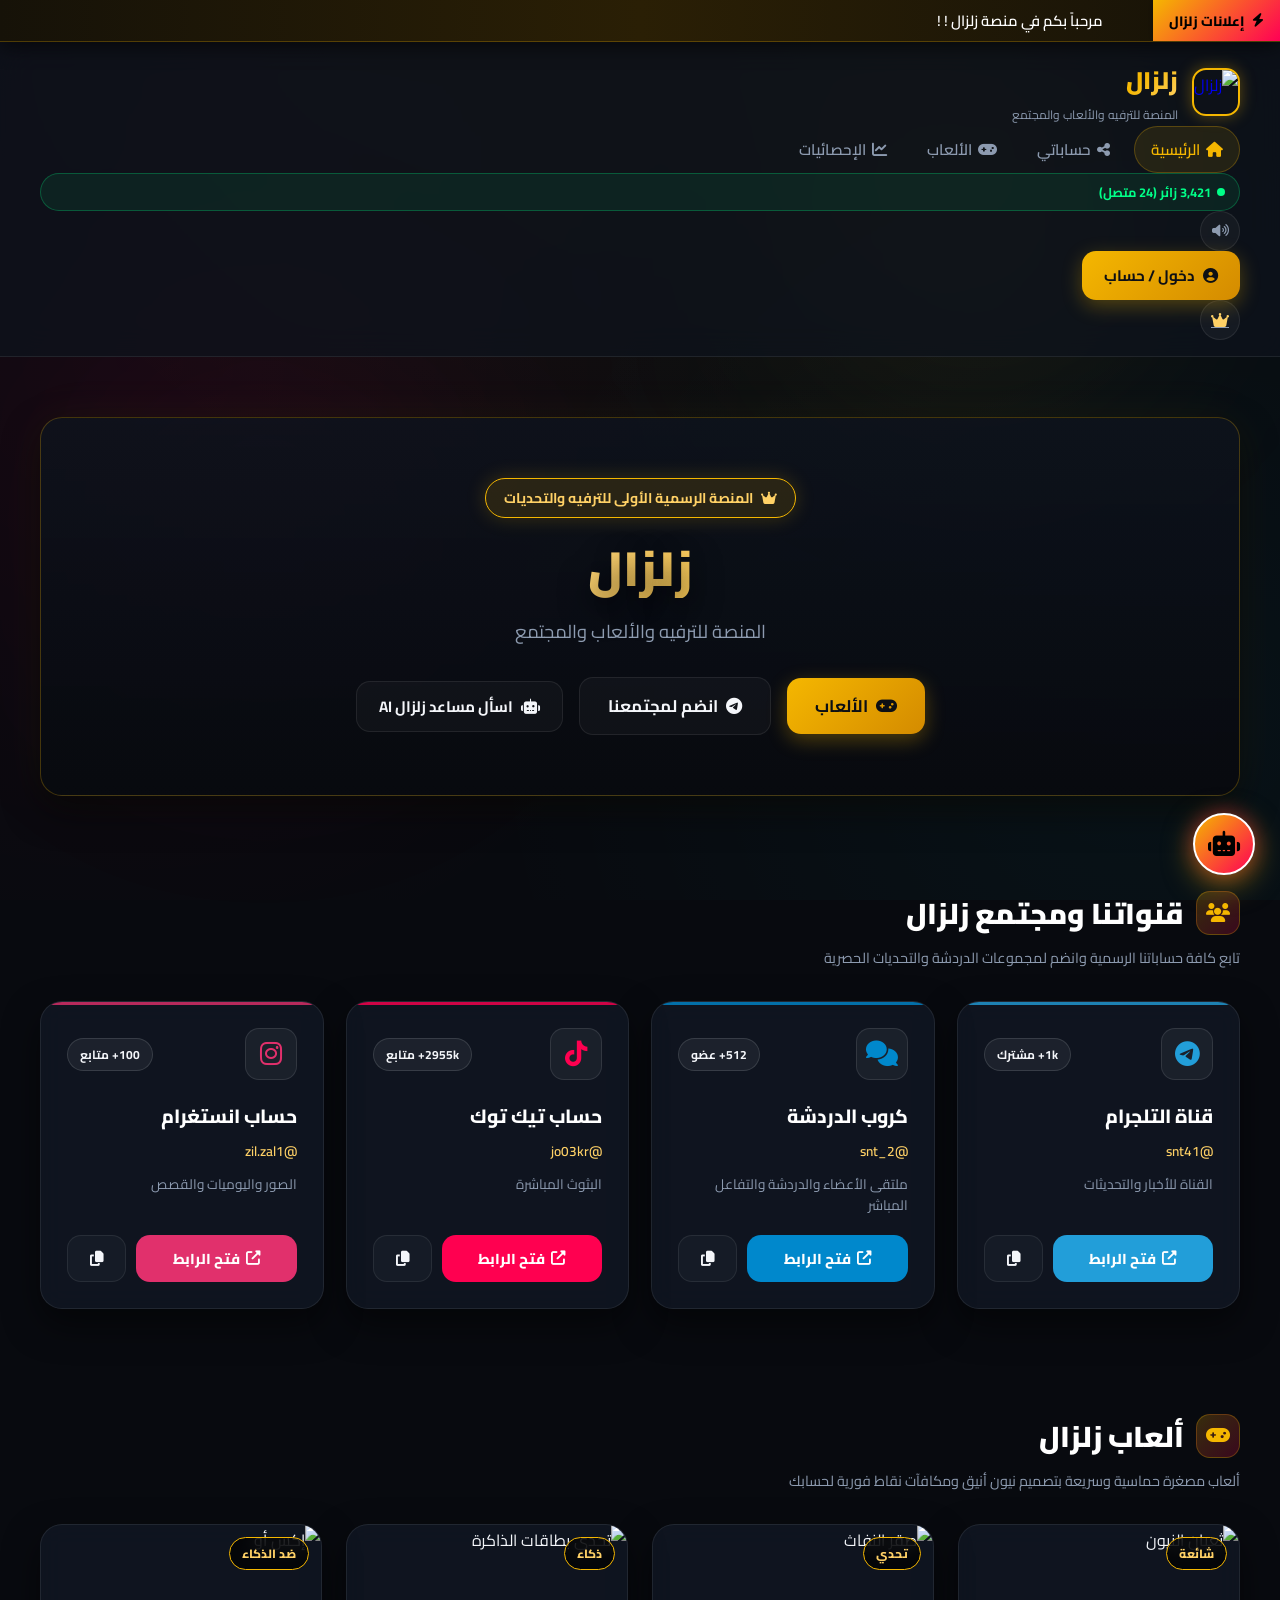
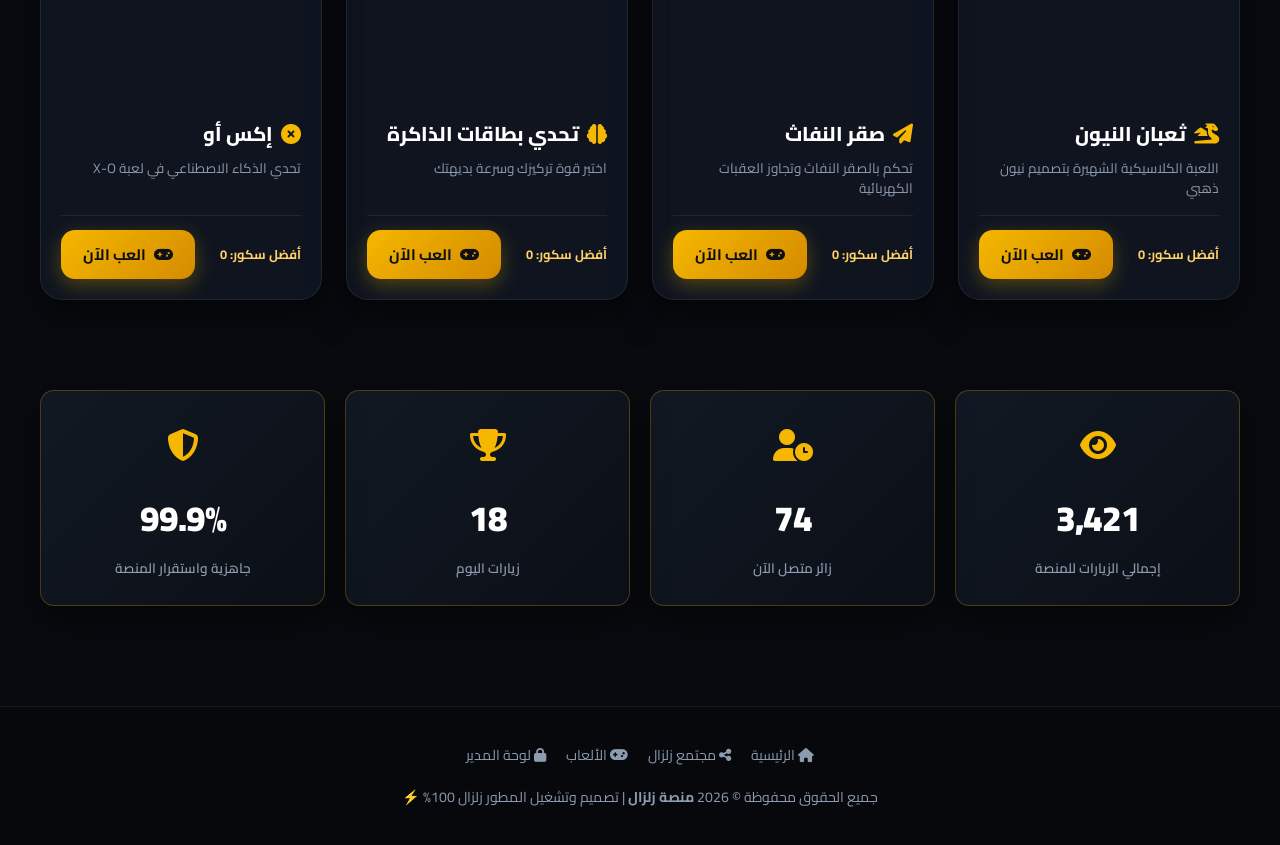
==== commit bf92decc: "Update index.html" ====
--- a/index.html
+++ b/index.html
@@ -1,366 +1,366 @@
-﻿<!DOCTYPE html>
-<html lang="ar" dir="rtl">
-<head>
-  <meta charset="UTF-8">
-  <meta name="viewport" content="width=device-width, initial-scale=1.0">
-  <title>منصة زلزال | المنصة الفاخرة للترفيه والمجتمع الرقمي</title>
-  
-  <!-- Google Fonts -->
-  <link rel="preconnect" href="https://fonts.googleapis.com">
-  <link rel="preconnect" href="https://fonts.gstatic.com" crossorigin>
-  <link href="https://fonts.googleapis.com/css2?family=Cairo:wght@400;600;700;800;900&family=Outfit:wght@400;600;800&display=swap" rel="stylesheet">
-  
-  <!-- FontAwesome Icons -->
-  <link rel="stylesheet" href="https://cdnjs.cloudflare.com/ajax/libs/font-awesome/6.4.2/css/all.min.css">
-  
-  <!-- CSS Stylesheets -->
-  <link rel="stylesheet" href="css/style.css">
-  <link rel="stylesheet" href="css/games.css">
-  <link rel="stylesheet" href="css/chat.css">
-</head>
-<body>
-
-  <!-- Ambient Glowing Background Lights -->
-  <div class="ambient-glow glow-1"></div>
-  <div class="ambient-glow glow-2"></div>
-
-  <!-- 1. شريط الإعلانات التفاعلي (Ticker Bar) -->
-  <div class="ticker-wrapper" id="site-ticker-wrap">
-    <div class="ticker-badge"><i class="fas fa-bolt"></i> إعلانات زلزال</div>
-    <div class="ticker-content-track">
-      <a href="#games" class="ticker-content" id="site-ticker-content">
-        🔥 مرحباً بكم في منصة زلزال الرسمية! 🌟 تابعوا قناتنا على التلجرام لأحدث المسابقات والجوائز 🎮 جربوا ألعاب زلزال الحماسية الآن واجمعوا النقاط!
-      </a>
-    </div>
-  </div>
-
-  <!-- 2. شريط التنقل والهيدر (Navbar) -->
-  <header class="site-header">
-    <div class="container nav-container">
-      
-      <!-- Brand Logo & Name -->
-      <a href="index.html" class="brand-wrapper">
-        <img src="https://images.unsplash.com/photo-1618005182384-a83a8bd57fbe?auto=format&fit=crop&w=300&q=80" alt="زلزال" class="brand-logo brand-logo-img">
-        <div class="brand-text">
-          <h1 class="brand-title-text">منصة زلزال</h1>
-          <span class="brand-tagline-text">المنصة الفاخرة للترفيه الرقمي</span>
-        </div>
-      </a>
-
-      <!-- Navigation Links -->
-      <ul class="nav-links">
-        <li class="nav-item active"><a href="#"><i class="fas fa-home"></i> الرئيسية</a></li>
-        <li class="nav-item"><a href="#social"><i class="fas fa-share-alt"></i> قنواتنا ومجتمعنا</a></li>
-        <li class="nav-item"><a href="#games"><i class="fas fa-gamepad"></i> صالة الألعاب</a></li>
-        <li class="nav-item"><a href="#stats"><i class="fas fa-chart-line"></i> الإحصائيات</a></li>
-      </ul>
-
-      <!-- Action Buttons -->
-      <div class="nav-actions">
-        <!-- Live Visitor Pill -->
-        <div class="visitor-pill">
-          <div class="pulse-dot"></div>
-          <span id="nav-visitor-count">3,420 زائر</span>
-        </div>
-
-        <!-- Sound Toggle -->
-        <button class="btn-icon" id="btn-sound-toggle" title="كتم / تشغيل الصوت">
-          <i class="fas fa-volume-up"></i>
-        </button>
-
-        <!-- User / Auth Button -->
-        <button class="btn btn-gold" id="btn-nav-auth">
-          <i class="fas fa-user-circle"></i> دخول / حساب
-        </button>
-
-        <!-- Admin Portal Link -->
-        <a href="admin.html" class="btn-icon" title="لوحة تحكم المدير">
-          <i class="fas fa-crown" style="color:#ffd166;"></i>
-        </a>
-      </div>
-
-    </div>
-  </header>
-
-  <!-- 3. الواجهة البطلة والترحيب (Hero Section) -->
-  <section class="hero-section">
-    <div class="container">
-      <div class="hero-banner">
-        
-        <div class="hero-badge">
-          <i class="fas fa-crown"></i> المنصة الرسمية الأولى للترفيه والتحديات
-        </div>
-        
-        <h2 class="hero-title" id="hero-title">منصة زلزال الفاخرة</h2>
-        
-        <p class="hero-subtitle" id="hero-desc">
-          استمتع بأقوى الألعاب المصغرة والممتعة، تواصل مع مجتمعنا الحصري على تليجرام وتيك توك وانستغرام، واجمع النقاط والجوائز اليومية مع مساعد الذكاء الاصطناعي الذكي!
-        </p>
-
-        <div class="hero-cta">
-          <a href="#games" class="btn btn-gold" style="font-size:1.05rem; padding:12px 28px;">
-            <i class="fas fa-gamepad"></i> صالة الألعاب
-          </a>
-          <a href="#social" class="btn btn-outline" style="font-size:1.05rem; padding:12px 28px;">
-            <i class="fab fa-telegram-plane"></i> انضم لمجتمعنا
-          </a>
-          <button class="btn btn-outline" onclick="document.querySelector('.ai-fab').click();">
-            <i class="fas fa-robot"></i> اسأل مساعد زلزال AI
-          </button>
-        </div>
-
-        <!-- User personalized greeting badge -->
-        <div id="user-greeting-wrap" class="user-greeting-card" style="display:none;"></div>
-
-      </div>
-    </div>
-  </section>
-
-  <!-- 4. قسم قنوات السوشيال ميديا والمجتمع (Social Hub) -->
-  <section class="section" id="social">
-    <div class="container">
-      
-      <div class="section-header">
-        <div>
-          <div class="section-title-wrap">
-            <div class="section-icon"><i class="fas fa-users"></i></div>
-            <h2 class="section-title">قنواتنا ومجتمع زلزال</h2>
-          </div>
-          <p class="section-desc">تابع كافة حساباتنا الرسمية وانضم لمجموعات الدردشة والتحديات الحصرية</p>
-        </div>
-      </div>
-
-      <!-- Social Cards Grid -->
-      <div class="social-grid" id="social-cards-grid">
-        <!-- Rendered Dynamically by app.js -->
-      </div>
-
-    </div>
-  </section>
-
-  <!-- 5. صالة ألعاب زلزال الفاخرة (Games Arcade) -->
-  <section class="section" id="games">
-    <div class="container">
-      
-      <div class="section-header">
-        <div>
-          <div class="section-title-wrap">
-            <div class="section-icon"><i class="fas fa-gamepad"></i></div>
-            <h2 class="section-title">صالة ألعاب زلزال</h2>
-          </div>
-          <p class="section-desc">ألعاب مصغرة حماسية وسريعة بتصميم نيون أنيق ومكافآت نقاط فورية لحسابك</p>
-        </div>
-      </div>
-
-      <!-- Games Grid -->
-      <div class="games-grid" id="games-grid">
-        <!-- Rendered Dynamically by app.js -->
-      </div>
-
-    </div>
-  </section>
-
-  <!-- 6. قسم الإحصائيات الفاخرة (Platform Stats) -->
-  <section class="stats-section" id="stats">
-    <div class="container">
-      
-      <div class="stats-grid">
-        <div class="stat-box">
-          <div class="stat-icon"><i class="fas fa-eye"></i></div>
-          <div class="stat-number" id="stat-total-visits">3,420</div>
-          <div class="stat-label">إجمالي الزيارات للمنصة</div>
-        </div>
-        <div class="stat-box">
-          <div class="stat-icon"><i class="fas fa-user-clock"></i></div>
-          <div class="stat-number" id="live-active-visitors">24</div>
-          <div class="stat-label">زائر متصل الآن</div>
-        </div>
-        <div class="stat-box">
-          <div class="stat-icon"><i class="fas fa-trophy"></i></div>
-          <div class="stat-number" id="stat-today-visits">185</div>
-          <div class="stat-label">زيارات اليوم</div>
-        </div>
-        <div class="stat-box">
-          <div class="stat-icon"><i class="fas fa-shield-alt"></i></div>
-          <div class="stat-number">99.9%</div>
-          <div class="stat-label">جاهزية واستقرار المنصة</div>
-        </div>
-      </div>
-
-    </div>
-  </section>
-
-  <!-- 7. الفوتر (Footer) -->
-  <footer class="site-footer">
-    <div class="container">
-      <div class="footer-links">
-        <a href="#"><i class="fas fa-home"></i> الرئيسية</a>
-        <a href="#social"><i class="fas fa-share-alt"></i> مجتمع زلزال</a>
-        <a href="#games"><i class="fas fa-gamepad"></i> صالة الألعاب</a>
-        <a href="admin.html"><i class="fas fa-lock"></i> لوحة المدير</a>
-      </div>
-      <p style="margin-top:10px;">جميع الحقوق محفوظة &copy; 2026 <strong>منصة زلزال</strong> | تصميم وتشغيل فاخر يعمل 100% على GitHub Pages ⚡</p>
-    </div>
-  </footer>
-
-  <!-- ========================================================
-       8. مساعد الذكاء الاصطناعي العائم (AI Chatbot)
-       ======================================================== -->
-  <div class="ai-fab" title="اسأل مساعد زلزال الذكي">
-    <i class="fas fa-robot"></i>
-  </div>
-
-  <div class="ai-chat-window">
-    <div class="ai-header">
-      <div class="ai-bot-profile">
-        <div class="ai-bot-avatar"><i class="fas fa-robot"></i></div>
-        <div class="ai-bot-title">
-          <h4>مساعد زلزال الذكي</h4>
-          <span><i class="fas fa-circle" style="font-size:0.55rem;"></i> متصل ومستعد للمساعدة</span>
-        </div>
-      </div>
-      <button class="modal-close ai-close" style="position:static; width:30px; height:30px;">
-        <i class="fas fa-times"></i>
-      </button>
-    </div>
-
-    <!-- Messages Container -->
-    <div class="ai-messages">
-      <div class="chat-bubble bot">
-        مرحباً بك يا بطل في <strong>منصة زلزال الفاخرة</strong>! 👑⚡<br>
-        أنا مساعدك الذكي، يمكنك سؤالي عن الألعاب، روابط مجتمعنا على التلجرام وتيك توك وانستغرام، أو طريقة ربح النقاط!
-      </div>
-    </div>
-
-    <!-- Suggestions Chips -->
-    <div class="ai-suggestions">
-      <div class="suggestion-chip">🎮 ما هي الألعاب المتاحة؟</div>
-      <div class="suggestion-chip">📢 قنوات التلجرام الرسمية</div>
-      <div class="suggestion-chip">💎 كيف أربح نقاطاً؟</div>
-      <div class="suggestion-chip">😂 أخبرني نكتة</div>
-    </div>
-
-    <!-- Input Box -->
-    <div class="ai-input-box">
-      <input type="text" class="ai-input" placeholder="اكتب سؤالك لمساعد زلزال..." />
-      <button class="btn-send"><i class="fas fa-paper-plane"></i></button>
-    </div>
-  </div>
-
-  <!-- ========================================================
-       9. نافذة تسجيل الدخول والحساب (Auth Modal)
-       ======================================================== -->
-  <div class="modal-backdrop" id="auth-modal">
-    <div class="modal-card">
-      <button class="modal-close" id="btn-close-auth"><i class="fas fa-times"></i></button>
-      
-      <div class="modal-header">
-        <h2>منصة زلزال الفاخرة</h2>
-        <p>اختر الدخول السريع كزائر أو سجّل حسابك الرسمي لحفظ النقاط</p>
-      </div>
-
-      <!-- Quick Guest Login Option -->
-      <button class="btn btn-gold" id="btn-login-guest" style="width:100%; margin-bottom:18px; font-size:1.05rem; padding:12px;">
-        <i class="fas fa-bolt"></i> دخول سريع كزائر (بنقرة واحدة)
-      </button>
-
-      <div class="auth-divider">
-        <span>أو عبر البريد الإلكتروني</span>
-      </div>
-
-      <!-- Auth Tabs -->
-      <div class="auth-tabs">
-        <button class="auth-tab active" data-tab="login">تسجيل الدخول</button>
-        <button class="auth-tab" data-tab="register">إنشاء حساب جديد</button>
-      </div>
-
-      <!-- Login Form -->
-      <div id="form-login">
-        <form id="form-login-el">
-          <div class="form-group">
-            <label class="form-label">البريد الإلكتروني</label>
-            <input type="email" class="form-control" id="login-email" required placeholder="name@example.com">
-          </div>
-          <div class="form-group">
-            <label class="form-label">كلمة المرور</label>
-            <input type="password" class="form-control" id="login-pass" required placeholder="••••••••">
-          </div>
-          <button type="submit" class="btn btn-gold" style="width:100%; margin-top:10px;">
-            <i class="fas fa-sign-in-alt"></i> دخول للحساب
-          </button>
-        </form>
-      </div>
-
-      <!-- Register Form -->
-      <div id="form-register" style="display:none;">
-        <form id="form-register-el">
-          <div class="form-group">
-            <label class="form-label">اسم المستخدم / اللقب</label>
-            <input type="text" class="form-control" id="reg-name" required placeholder="مثال: البطل زلزال">
-          </div>
-          <div class="form-group">
-            <label class="form-label">البريد الإلكتروني</label>
-            <input type="email" class="form-control" id="reg-email" required placeholder="name@example.com">
-          </div>
-          <div class="form-group">
-            <label class="form-label">كلمة المرور</label>
-            <input type="password" class="form-control" id="reg-pass" required placeholder="••••••••">
-          </div>
-          <button type="submit" class="btn btn-gold" style="width:100%; margin-top:10px;">
-            <i class="fas fa-user-plus"></i> إنشاء الحساب (+100 نقطة هدية)
-          </button>
-        </form>
-      </div>
-
-    </div>
-  </div>
-
-  <!-- ========================================================
-       10. نافذة الملف الشخصي (Profile Modal)
-       ======================================================== -->
-  <div class="modal-backdrop" id="profile-modal">
-    <div class="modal-card" style="text-align:center;">
-      <button class="modal-close" id="btn-close-profile"><i class="fas fa-times"></i></button>
-
-      <img src="" id="profile-avatar-img" class="user-avatar-sm" style="width:75px; height:75px; margin:0 auto 12px; display:block;">
-      <h2 id="profile-name-val" style="color:#fff; font-size:1.4rem; font-weight:900;"></h2>
-      <p id="profile-email-val" style="color:#8e9bb0; font-size:0.88rem; margin-bottom:20px;"></p>
-
-      <div style="background:rgba(245,183,0,0.1); border:1px solid rgba(245,183,0,0.3); border-radius:14px; padding:16px; margin-bottom:20px;">
-        <div style="font-size:0.85rem; color:#ffd166;">إجمالي رصيد النقاط</div>
-        <div id="profile-points-val" style="font-size:2rem; font-weight:900; color:#fff;"></div>
-        <div id="profile-type-val" style="font-size:0.8rem; color:#8e9bb0; margin-top:4px;"></div>
-      </div>
-
-      <button class="btn btn-outline" id="btn-logout" style="width:100%; color:#ff0055; border-color:rgba(255,0,85,0.3);">
-        <i class="fas fa-sign-out-alt"></i> تسجيل الخروج
-      </button>
-    </div>
-  </div>
-
-  <!-- ========================================================
-       11. نافذة تشغيل الألعاب التفاعلية (Game Modal)
-       ======================================================== -->
-  <div class="modal-backdrop" id="game-modal">
-    <div class="modal-card game-modal-card">
-      <button class="modal-close" id="btn-close-game"><i class="fas fa-times"></i></button>
-      <div class="modal-header" style="text-align:right; margin-bottom:12px;">
-        <h2 id="game-modal-title" style="font-size:1.3rem;"></h2>
-      </div>
-      <div id="game-modal-body"></div>
-    </div>
-  </div>
-
-  <!-- JavaScript Modules -->
-  <script src="js/config.js"></script>
-  <script src="js/auth.js"></script>
-  <script src="js/ai-assistant.js"></script>
-  <script src="js/games/snake.js"></script>
-  <script src="js/games/flappy.js"></script>
-  <script src="js/games/wheel.js"></script>
-  <script src="js/games/memory.js"></script>
-  <script src="js/games/tictactoe.js"></script>
-  <script src="js/app.js"></script>
-
-</body>
+﻿<!DOCTYPE html>
+<html lang="ar" dir="rtl">
+<head>
+  <meta charset="UTF-8">
+  <meta name="viewport" content="width=device-width, initial-scale=1.0">
+  <title>منصة زلزال | المنصة  للترفيه والمجتمع الرقمي</title>
+  
+  <!-- Google Fonts -->
+  <link rel="preconnect" href="https://fonts.googleapis.com">
+  <link rel="preconnect" href="https://fonts.gstatic.com" crossorigin>
+  <link href="https://fonts.googleapis.com/css2?family=Cairo:wght@400;600;700;800;900&family=Outfit:wght@400;600;800&display=swap" rel="stylesheet">
+  
+  <!-- FontAwesome Icons -->
+  <link rel="stylesheet" href="https://cdnjs.cloudflare.com/ajax/libs/font-awesome/6.4.2/css/all.min.css">
+  
+  <!-- CSS Stylesheets -->
+  <link rel="stylesheet" href="css/style.css">
+  <link rel="stylesheet" href="css/games.css">
+  <link rel="stylesheet" href="css/chat.css">
+</head>
+<body>
+
+  <!-- Ambient Glowing Background Lights -->
+  <div class="ambient-glow glow-1"></div>
+  <div class="ambient-glow glow-2"></div>
+
+  <!-- 1. شريط الإعلانات التفاعلي (Ticker Bar) -->
+  <div class="ticker-wrapper" id="site-ticker-wrap">
+    <div class="ticker-badge"><i class="fas fa-bolt"></i> إعلانات زلزال</div>
+    <div class="ticker-content-track">
+      <a href="#games" class="ticker-content" id="site-ticker-content">
+      🔥مرحباً بكم في منصة زلزال الرسمية! 🌟 تابعوا قناتنا على التلجرام 
+      </a>
+    </div>
+  </div>
+
+  <!-- 2. شريط التنقل والهيدر (Navbar) -->
+  <header class="site-header">
+    <div class="container nav-container">
+      
+      <!-- Brand Logo & Name -->
+      <a href="index.html" class="brand-wrapper">
+        <img src="https://images.unsplash.com/photo-1618005182384-a83a8bd57fbe?auto=format&fit=crop&w=300&q=80" alt="زلزال" class="brand-logo brand-logo-img">
+        <div class="brand-text">
+          <h1 class="brand-title-text">منصة زلزال</h1>
+          <span class="brand-tagline-text">المنصة  للترفيه الرقمي</span>
+        </div>
+      </a>
+
+      <!-- Navigation Links -->
+      <ul class="nav-links">
+        <li class="nav-item active"><a href="#"><i class="fas fa-home"></i> الرئيسية</a></li>
+        <li class="nav-item"><a href="#social"><i class="fas fa-share-alt"></i>حساباتي </a></li>
+        <li class="nav-item"><a href="#games"><i class="fas fa-gamepad"></i> الألعاب</a></li>
+        <li class="nav-item"><a href="#stats"><i class="fas fa-chart-line"></i> الإحصائيات</a></li>
+      </ul>
+
+      <!-- Action Buttons -->
+      <div class="nav-actions">
+        <!-- Live Visitor Pill -->
+        <div class="visitor-pill">
+          <div class="pulse-dot"></div>
+          <span id="nav-visitor-count">3,420 زائر</span>
+        </div>
+
+        <!-- Sound Toggle -->
+        <button class="btn-icon" id="btn-sound-toggle" title="كتم / تشغيل الصوت">
+          <i class="fas fa-volume-up"></i>
+        </button>
+
+        <!-- User / Auth Button -->
+        <button class="btn btn-gold" id="btn-nav-auth">
+          <i class="fas fa-user-circle"></i> دخول / حساب
+        </button>
+
+        <!-- Admin Portal Link -->
+        <a href="admin.html" class="btn-icon" title="لوحة تحكم المدير">
+          <i class="fas fa-crown" style="color:#ffd166;"></i>
+        </a>
+      </div>
+
+    </div>
+  </header>
+
+  <!-- 3. الواجهة البطلة والترحيب (Hero Section) -->
+  <section class="hero-section">
+    <div class="container">
+      <div class="hero-banner">
+        
+        <div class="hero-badge">
+          <i class="fas fa-crown"></i> المنصة الرسمية الأولى للترفيه والتحديات
+        </div>
+        
+        <h2 class="hero-title" id="hero-title">منصة زلزال </h2>
+        
+        <p class="hero-subtitle" id="hero-desc">
+          استمتع بأقوى الألعاب المصغرة والممتعة، تواصل مع مجتمعنا الحصري على تليجرام وتيك توك وانستغرام، واجمع النقاط والجوائز اليومية مع مساعد الذكاء الاصطناعي الذكي!
+        </p>
+
+        <div class="hero-cta">
+          <a href="#games" class="btn btn-gold" style="font-size:1.05rem; padding:12px 28px;">
+            <i class="fas fa-gamepad"></i> الألعاب
+          </a>
+          <a href="#social" class="btn btn-outline" style="font-size:1.05rem; padding:12px 28px;">
+            <i class="fab fa-telegram-plane"></i> انضم لمجتمعنا
+          </a>
+          <button class="btn btn-outline" onclick="document.querySelector('.ai-fab').click();">
+            <i class="fas fa-robot"></i> اسأل مساعد زلزال AI
+          </button>
+        </div>
+
+        <!-- User personalized greeting badge -->
+        <div id="user-greeting-wrap" class="user-greeting-card" style="display:none;"></div>
+
+      </div>
+    </div>
+  </section>
+
+  <!-- 4. قسم قنوات السوشيال ميديا والمجتمع (Social Hub) -->
+  <section class="section" id="social">
+    <div class="container">
+      
+      <div class="section-header">
+        <div>
+          <div class="section-title-wrap">
+            <div class="section-icon"><i class="fas fa-users"></i></div>
+            <h2 class="section-title">قنواتنا ومجتمع زلزال</h2>
+          </div>
+          <p class="section-desc">تابع كافة حساباتنا الرسمية وانضم لمجموعات الدردشة والتحديات الحصرية</p>
+        </div>
+      </div>
+
+      <!-- Social Cards Grid -->
+      <div class="social-grid" id="social-cards-grid">
+        <!-- Rendered Dynamically by app.js -->
+      </div>
+
+    </div>
+  </section>
+
+  <!-- 5.  ألعاب زلزال  (Games Arcade) -->
+  <section class="section" id="games">
+    <div class="container">
+      
+      <div class="section-header">
+        <div>
+          <div class="section-title-wrap">
+            <div class="section-icon"><i class="fas fa-gamepad"></i></div>
+            <h2 class="section-title"> ألعاب زلزال</h2>
+          </div>
+          <p class="section-desc">ألعاب مصغرة حماسية وسريعة بتصميم نيون أنيق ومكافآت نقاط فورية لحسابك</p>
+        </div>
+      </div>
+
+      <!-- Games Grid -->
+      <div class="games-grid" id="games-grid">
+        <!-- Rendered Dynamically by app.js -->
+      </div>
+
+    </div>
+  </section>
+
+  <!-- 6. قسم الإحصائيات الفاخرة (Platform Stats) -->
+  <section class="stats-section" id="stats">
+    <div class="container">
+      
+      <div class="stats-grid">
+        <div class="stat-box">
+          <div class="stat-icon"><i class="fas fa-eye"></i></div>
+          <div class="stat-number" id="stat-total-visits">1,420</div>
+          <div class="stat-label">إجمالي الزيارات للمنصة</div>
+        </div>
+        <div class="stat-box">
+          <div class="stat-icon"><i class="fas fa-user-clock"></i></div>
+          <div class="stat-number" id="live-active-visitors">74</div>
+          <div class="stat-label">زائر متصل الآن</div>
+        </div>
+        <div class="stat-box">
+          <div class="stat-icon"><i class="fas fa-trophy"></i></div>
+          <div class="stat-number" id="stat-today-visits">185</div>
+          <div class="stat-label">زيارات اليوم</div>
+        </div>
+        <div class="stat-box">
+          <div class="stat-icon"><i class="fas fa-shield-alt"></i></div>
+          <div class="stat-number">99.9%</div>
+          <div class="stat-label">جاهزية واستقرار المنصة</div>
+        </div>
+      </div>
+
+    </div>
+  </section>
+
+  <!-- 7. الفوتر (Footer) -->
+  <footer class="site-footer">
+    <div class="container">
+      <div class="footer-links">
+        <a href="#"><i class="fas fa-home"></i> الرئيسية</a>
+        <a href="#social"><i class="fas fa-share-alt"></i> مجتمع زلزال</a>
+        <a href="#games"><i class="fas fa-gamepad"></i> الألعاب</a>
+        <a href="admin.html"><i class="fas fa-lock"></i> لوحة المدير</a>
+      </div>
+      <p style="margin-top:10px;">جميع الحقوق محفوظة &copy; 2026 <strong>منصة زلزال</strong> | تصميم وتشغيل المطور زلزال 100%   ⚡</p>
+    </div>
+  </footer>
+
+  <!-- ========================================================
+       8. مساعد الذكاء الاصطناعي العائم (AI Chatbot)
+       ======================================================== -->
+  <div class="ai-fab" title="اسأل مساعد زلزال الذكي">
+    <i class="fas fa-robot"></i>
+  </div>
+
+  <div class="ai-chat-window">
+    <div class="ai-header">
+      <div class="ai-bot-profile">
+        <div class="ai-bot-avatar"><i class="fas fa-robot"></i></div>
+        <div class="ai-bot-title">
+          <h4>مساعد زلزال الذكي</h4>
+          <span><i class="fas fa-circle" style="font-size:0.55rem;"></i> متصل ومستعد للمساعدة</span>
+        </div>
+      </div>
+      <button class="modal-close ai-close" style="position:static; width:30px; height:30px;">
+        <i class="fas fa-times"></i>
+      </button>
+    </div>
+
+    <!-- Messages Container -->
+    <div class="ai-messages">
+      <div class="chat-bubble bot">
+        مرحباً بك يا بطل في <strong>منصة زلزال </strong>! 👑⚡<br>
+        أنا مساعدك الذكي، يمكنك سؤالي عن الألعاب، روابط مجتمعنا على التلجرام وتيك توك وانستغرام، أو طريقة ربح النقاط!
+      </div>
+    </div>
+
+    <!-- Suggestions Chips -->
+    <div class="ai-suggestions">
+      <div class="suggestion-chip">🎮 ما هي الألعاب المتاحة؟</div>
+      <div class="suggestion-chip">📢 قنوات التلجرام الرسمية</div>
+      <div class="suggestion-chip">💎 كيف أربح نقاطاً؟</div>
+      <div class="suggestion-chip">😂 أخبرني نكتة</div>
+    </div>
+
+    <!-- Input Box -->
+    <div class="ai-input-box">
+      <input type="text" class="ai-input" placeholder="اكتب سؤالك لمساعد زلزال..." />
+      <button class="btn-send"><i class="fas fa-paper-plane"></i></button>
+    </div>
+  </div>
+
+  <!-- ========================================================
+       9. نافذة تسجيل الدخول والحساب (Auth Modal)
+       ======================================================== -->
+  <div class="modal-backdrop" id="auth-modal">
+    <div class="modal-card">
+      <button class="modal-close" id="btn-close-auth"><i class="fas fa-times"></i></button>
+      
+      <div class="modal-header">
+        <h2>منصة زلزال الفاخرة</h2>
+        <p>اختر الدخول السريع كزائر أو سجّل حسابك الرسمي لحفظ النقاط</p>
+      </div>
+
+      <!-- Quick Guest Login Option -->
+      <button class="btn btn-gold" id="btn-login-guest" style="width:100%; margin-bottom:18px; font-size:1.05rem; padding:12px;">
+        <i class="fas fa-bolt"></i> دخول سريع كزائر (بنقرة واحدة)
+      </button>
+
+      <div class="auth-divider">
+        <span>أو عبر البريد الإلكتروني</span>
+      </div>
+
+      <!-- Auth Tabs -->
+      <div class="auth-tabs">
+        <button class="auth-tab active" data-tab="login">تسجيل الدخول</button>
+        <button class="auth-tab" data-tab="register">إنشاء حساب جديد</button>
+      </div>
+
+      <!-- Login Form -->
+      <div id="form-login">
+        <form id="form-login-el">
+          <div class="form-group">
+            <label class="form-label">البريد الإلكتروني</label>
+            <input type="email" class="form-control" id="login-email" required placeholder="name@example.com">
+          </div>
+          <div class="form-group">
+            <label class="form-label">كلمة المرور</label>
+            <input type="password" class="form-control" id="login-pass" required placeholder="••••••••">
+          </div>
+          <button type="submit" class="btn btn-gold" style="width:100%; margin-top:10px;">
+            <i class="fas fa-sign-in-alt"></i> دخول للحساب
+          </button>
+        </form>
+      </div>
+
+      <!-- Register Form -->
+      <div id="form-register" style="display:none;">
+        <form id="form-register-el">
+          <div class="form-group">
+            <label class="form-label">اسم المستخدم / اللقب</label>
+            <input type="text" class="form-control" id="reg-name" required placeholder="مثال: البطل زلزال">
+          </div>
+          <div class="form-group">
+            <label class="form-label">البريد الإلكتروني</label>
+            <input type="email" class="form-control" id="reg-email" required placeholder="name@example.com">
+          </div>
+          <div class="form-group">
+            <label class="form-label">كلمة المرور</label>
+            <input type="password" class="form-control" id="reg-pass" required placeholder="••••••••">
+          </div>
+          <button type="submit" class="btn btn-gold" style="width:100%; margin-top:10px;">
+            <i class="fas fa-user-plus"></i> إنشاء الحساب (+100 نقطة هدية)
+          </button>
+        </form>
+      </div>
+
+    </div>
+  </div>
+
+  <!-- ========================================================
+       10. نافذة الملف الشخصي (Profile Modal)
+       ======================================================== -->
+  <div class="modal-backdrop" id="profile-modal">
+    <div class="modal-card" style="text-align:center;">
+      <button class="modal-close" id="btn-close-profile"><i class="fas fa-times"></i></button>
+
+      <img src="" id="profile-avatar-img" class="user-avatar-sm" style="width:75px; height:75px; margin:0 auto 12px; display:block;">
+      <h2 id="profile-name-val" style="color:#fff; font-size:1.4rem; font-weight:900;"></h2>
+      <p id="profile-email-val" style="color:#8e9bb0; font-size:0.88rem; margin-bottom:20px;"></p>
+
+      <div style="background:rgba(245,183,0,0.1); border:1px solid rgba(245,183,0,0.3); border-radius:14px; padding:16px; margin-bottom:20px;">
+        <div style="font-size:0.85rem; color:#ffd166;">إجمالي رصيد النقاط</div>
+        <div id="profile-points-val" style="font-size:2rem; font-weight:900; color:#fff;"></div>
+        <div id="profile-type-val" style="font-size:0.8rem; color:#8e9bb0; margin-top:4px;"></div>
+      </div>
+
+      <button class="btn btn-outline" id="btn-logout" style="width:100%; color:#ff0055; border-color:rgba(255,0,85,0.3);">
+        <i class="fas fa-sign-out-alt"></i> تسجيل الخروج
+      </button>
+    </div>
+  </div>
+
+  <!-- ========================================================
+       11. نافذة تشغيل الألعاب التفاعلية (Game Modal)
+       ======================================================== -->
+  <div class="modal-backdrop" id="game-modal">
+    <div class="modal-card game-modal-card">
+      <button class="modal-close" id="btn-close-game"><i class="fas fa-times"></i></button>
+      <div class="modal-header" style="text-align:right; margin-bottom:12px;">
+        <h2 id="game-modal-title" style="font-size:1.3rem;"></h2>
+      </div>
+      <div id="game-modal-body"></div>
+    </div>
+  </div>
+
+  <!-- JavaScript Modules -->
+  <script src="js/config.js"></script>
+  <script src="js/auth.js"></script>
+  <script src="js/ai-assistant.js"></script>
+  <script src="js/games/snake.js"></script>
+  <script src="js/games/flappy.js"></script>
+  <script src="js/games/wheel.js"></script>
+  <script src="js/games/memory.js"></script>
+  <script src="js/games/tictactoe.js"></script>
+  <script src="js/app.js"></script>
+
+</body>
 </html>
